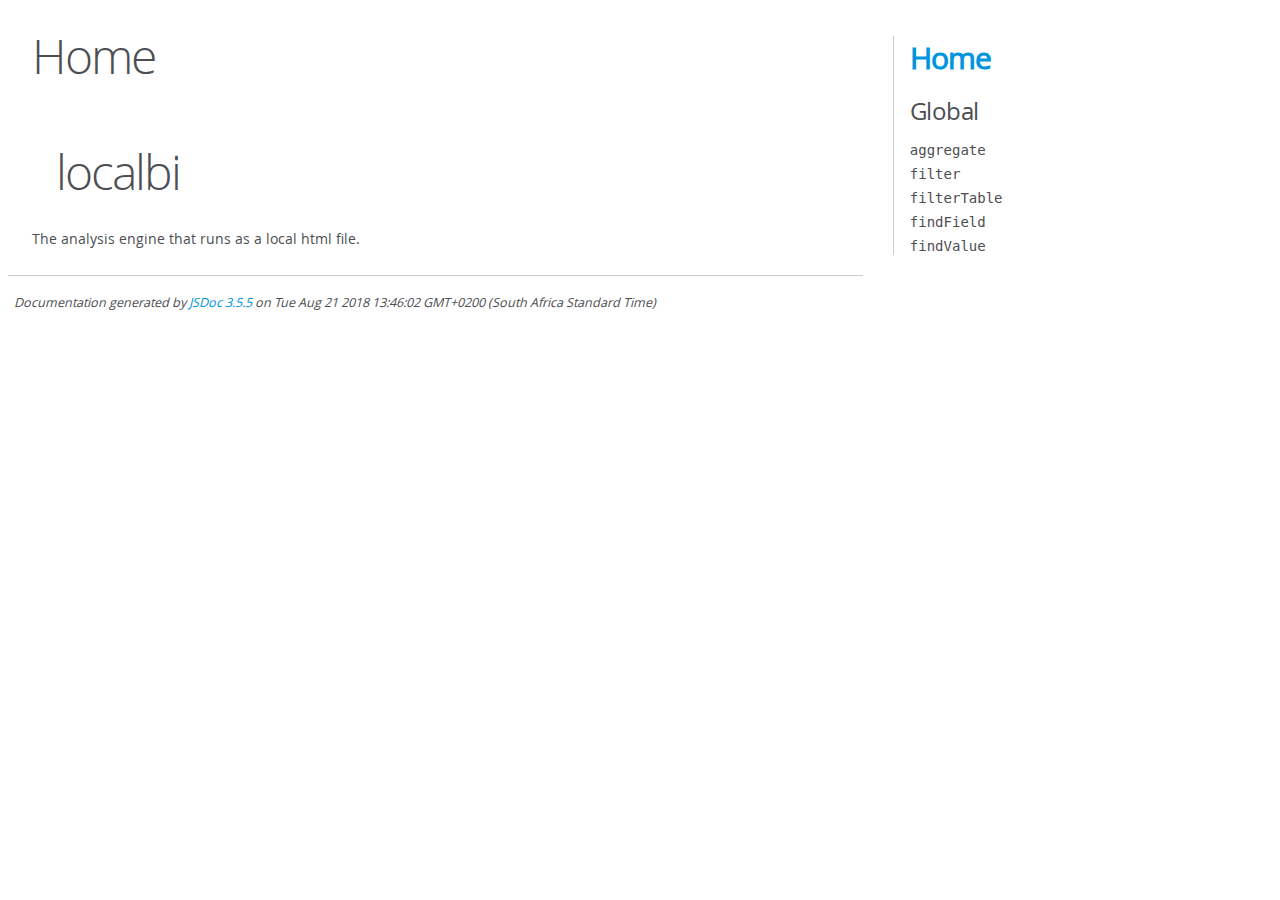
==== docs/index.html @ 4ac19aab "Started jsDoc for filterTable" ====
<!DOCTYPE html>
<html lang="en">
<head>
    <meta charset="utf-8">
    <title>JSDoc: Home</title>

    <script src="scripts/prettify/prettify.js"> </script>
    <script src="scripts/prettify/lang-css.js"> </script>
    <!--[if lt IE 9]>
      <script src="//html5shiv.googlecode.com/svn/trunk/html5.js"></script>
    <![endif]-->
    <link type="text/css" rel="stylesheet" href="styles/prettify-tomorrow.css">
    <link type="text/css" rel="stylesheet" href="styles/jsdoc-default.css">
</head>

<body>

<div id="main">

    <h1 class="page-title">Home</h1>

    



    


    <h3> </h3>










    




    <section>
        <article><h1>localbi</h1><p>The analysis engine that runs as a local html file.</p></article>
    </section>






</div>

<nav>
    <h2><a href="index.html">Home</a></h2><h3>Global</h3><ul><li><a href="global.html#aggregate">aggregate</a></li><li><a href="global.html#filter">filter</a></li><li><a href="global.html#filterTable">filterTable</a></li><li><a href="global.html#findField">findField</a></li><li><a href="global.html#findValue">findValue</a></li></ul>
</nav>

<br class="clear">

<footer>
    Documentation generated by <a href="https://github.com/jsdoc3/jsdoc">JSDoc 3.5.5</a> on Tue Aug 21 2018 13:46:02 GMT+0200 (South Africa Standard Time)
</footer>

<script> prettyPrint(); </script>
<script src="scripts/linenumber.js"> </script>
</body>
</html>
---- docs/styles/prettify-tomorrow.css ----
/* Tomorrow Theme */
/* Original theme - https://github.com/chriskempson/tomorrow-theme */
/* Pretty printing styles. Used with prettify.js. */
/* SPAN elements with the classes below are added by prettyprint. */
/* plain text */
.pln {
  color: #4d4d4c; }

@media screen {
  /* string content */
  .str {
    color: #718c00; }

  /* a keyword */
  .kwd {
    color: #8959a8; }

  /* a comment */
  .com {
    color: #8e908c; }

  /* a type name */
  .typ {
    color: #4271ae; }

  /* a literal value */
  .lit {
    color: #f5871f; }

  /* punctuation */
  .pun {
    color: #4d4d4c; }

  /* lisp open bracket */
  .opn {
    color: #4d4d4c; }

  /* lisp close bracket */
  .clo {
    color: #4d4d4c; }

  /* a markup tag name */
  .tag {
    color: #c82829; }

  /* a markup attribute name */
  .atn {
    color: #f5871f; }

  /* a markup attribute value */
  .atv {
    color: #3e999f; }

  /* a declaration */
  .dec {
    color: #f5871f; }

  /* a variable name */
  .var {
    color: #c82829; }

  /* a function name */
  .fun {
    color: #4271ae; } }
/* Use higher contrast and text-weight for printable form. */
@media print, projection {
  .str {
    color: #060; }

  .kwd {
    color: #006;
    font-weight: bold; }

  .com {
    color: #600;
    font-style: italic; }

  .typ {
    color: #404;
    font-weight: bold; }

  .lit {
    color: #044; }

  .pun, .opn, .clo {
    color: #440; }

  .tag {
    color: #006;
    font-weight: bold; }

  .atn {
    color: #404; }

  .atv {
    color: #060; } }
/* Style */
/*
pre.prettyprint {
  background: white;
  font-family: Consolas, Monaco, 'Andale Mono', monospace;
  font-size: 12px;
  line-height: 1.5;
  border: 1px solid #ccc;
  padding: 10px; }
*/

/* Specify class=linenums on a pre to get line numbering */
ol.linenums {
  margin-top: 0;
  margin-bottom: 0; }

/* IE indents via margin-left */
li.L0,
li.L1,
li.L2,
li.L3,
li.L4,
li.L5,
li.L6,
li.L7,
li.L8,
li.L9 {
  /* */ }

/* Alternate shading for lines */
li.L1,
li.L3,
li.L5,
li.L7,
li.L9 {
  /* */ }
---- docs/styles/jsdoc-default.css ----
@font-face {
    font-family: 'Open Sans';
    font-weight: normal;
    font-style: normal;
    src: url('../fonts/OpenSans-Regular-webfont.eot');
    src:
        local('Open Sans'),
        local('OpenSans'),
        url('../fonts/OpenSans-Regular-webfont.eot?#iefix') format('embedded-opentype'),
        url('../fonts/OpenSans-Regular-webfont.woff') format('woff'),
        url('../fonts/OpenSans-Regular-webfont.svg#open_sansregular') format('svg');
}

@font-face {
    font-family: 'Open Sans Light';
    font-weight: normal;
    font-style: normal;
    src: url('../fonts/OpenSans-Light-webfont.eot');
    src:
        local('Open Sans Light'),
        local('OpenSans Light'),
        url('../fonts/OpenSans-Light-webfont.eot?#iefix') format('embedded-opentype'),
        url('../fonts/OpenSans-Light-webfont.woff') format('woff'),
        url('../fonts/OpenSans-Light-webfont.svg#open_sanslight') format('svg');
}

html
{
    overflow: auto;
    background-color: #fff;
    font-size: 14px;
}

body
{
    font-family: 'Open Sans', sans-serif;
    line-height: 1.5;
    color: #4d4e53;
    background-color: white;
}

a, a:visited, a:active {
    color: #0095dd;
    text-decoration: none;
}

a:hover {
    text-decoration: underline;
}

header
{
    display: block;
    padding: 0px 4px;
}

tt, code, kbd, samp {
    font-family: Consolas, Monaco, 'Andale Mono', monospace;
}

.class-description {
    font-size: 130%;
    line-height: 140%;
    margin-bottom: 1em;
    margin-top: 1em;
}

.class-description:empty {
    margin: 0;
}

#main {
    float: left;
    width: 70%;
}

article dl {
    margin-bottom: 40px;
}

article img {
  max-width: 100%;
}

section
{
    display: block;
    background-color: #fff;
    padding: 12px 24px;
    border-bottom: 1px solid #ccc;
    margin-right: 30px;
}

.variation {
    display: none;
}

.signature-attributes {
    font-size: 60%;
    color: #aaa;
    font-style: italic;
    font-weight: lighter;
}

nav
{
    display: block;
    float: right;
    margin-top: 28px;
    width: 30%;
    box-sizing: border-box;
    border-left: 1px solid #ccc;
    padding-left: 16px;
}

nav ul {
    font-family: 'Lucida Grande', 'Lucida Sans Unicode', arial, sans-serif;
    font-size: 100%;
    line-height: 17px;
    padding: 0;
    margin: 0;
    list-style-type: none;
}

nav ul a, nav ul a:visited, nav ul a:active {
    font-family: Consolas, Monaco, 'Andale Mono', monospace;
    line-height: 18px;
    color: #4D4E53;
}

nav h3 {
    margin-top: 12px;
}

nav li {
    margin-top: 6px;
}

footer {
    display: block;
    padding: 6px;
    margin-top: 12px;
    font-style: italic;
    font-size: 90%;
}

h1, h2, h3, h4 {
    font-weight: 200;
    margin: 0;
}

h1
{
    font-family: 'Open Sans Light', sans-serif;
    font-size: 48px;
    letter-spacing: -2px;
    margin: 12px 24px 20px;
}

h2, h3.subsection-title
{
    font-size: 30px;
    font-weight: 700;
    letter-spacing: -1px;
    margin-bottom: 12px;
}

h3
{
    font-size: 24px;
    letter-spacing: -0.5px;
    margin-bottom: 12px;
}

h4
{
    font-size: 18px;
    letter-spacing: -0.33px;
    margin-bottom: 12px;
    color: #4d4e53;
}

h5, .container-overview .subsection-title
{
    font-size: 120%;
    font-weight: bold;
    letter-spacing: -0.01em;
    margin: 8px 0 3px 0;
}

h6
{
    font-size: 100%;
    letter-spacing: -0.01em;
    margin: 6px 0 3px 0;
    font-style: italic;
}

table
{
    border-spacing: 0;
    border: 0;
    border-collapse: collapse;
}

td, th
{
    border: 1px solid #ddd;
    margin: 0px;
    text-align: left;
    vertical-align: top;
    padding: 4px 6px;
    display: table-cell;
}

thead tr
{
    background-color: #ddd;
    font-weight: bold;
}

th { border-right: 1px solid #aaa; }
tr > th:last-child { border-right: 1px solid #ddd; }

.ancestors, .attribs { color: #999; }
.ancestors a, .attribs a
{
    color: #999 !important;
    text-decoration: none;
}

.clear
{
    clear: both;
}

.important
{
    font-weight: bold;
    color: #950B02;
}

.yes-def {
    text-indent: -1000px;
}

.type-signature {
    color: #aaa;
}

.name, .signature {
    font-family: Consolas, Monaco, 'Andale Mono', monospace;
}

.details { margin-top: 14px; border-left: 2px solid #DDD; }
.details dt { width: 120px; float: left; padding-left: 10px;  padding-top: 6px; }
.details dd { margin-left: 70px; }
.details ul { margin: 0; }
.details ul { list-style-type: none; }
.details li { margin-left: 30px; padding-top: 6px; }
.details pre.prettyprint { margin: 0 }
.details .object-value { padding-top: 0; }

.description {
    margin-bottom: 1em;
    margin-top: 1em;
}

.code-caption
{
    font-style: italic;
    font-size: 107%;
    margin: 0;
}

.prettyprint
{
    border: 1px solid #ddd;
    width: 80%;
    overflow: auto;
}

.prettyprint.source {
    width: inherit;
}

.prettyprint code
{
    font-size: 100%;
    line-height: 18px;
    display: block;
    padding: 4px 12px;
    margin: 0;
    background-color: #fff;
    color: #4D4E53;
}

.prettyprint code span.line
{
  display: inline-block;
}

.prettyprint.linenums
{
  padding-left: 70px;
  -webkit-user-select: none;
  -moz-user-select: none;
  -ms-user-select: none;
  user-select: none;
}

.prettyprint.linenums ol
{
  padding-left: 0;
}

.prettyprint.linenums li
{
  border-left: 3px #ddd solid;
}

.prettyprint.linenums li.selected,
.prettyprint.linenums li.selected *
{
  background-color: lightyellow;
}

.prettyprint.linenums li *
{
  -webkit-user-select: text;
  -moz-user-select: text;
  -ms-user-select: text;
  user-select: text;
}

.params .name, .props .name, .name code {
    color: #4D4E53;
    font-family: Consolas, Monaco, 'Andale Mono', monospace;
    font-size: 100%;
}

.params td.description > p:first-child,
.props td.description > p:first-child
{
    margin-top: 0;
    padding-top: 0;
}

.params td.description > p:last-child,
.props td.description > p:last-child
{
    margin-bottom: 0;
    padding-bottom: 0;
}

.disabled {
    color: #454545;
}
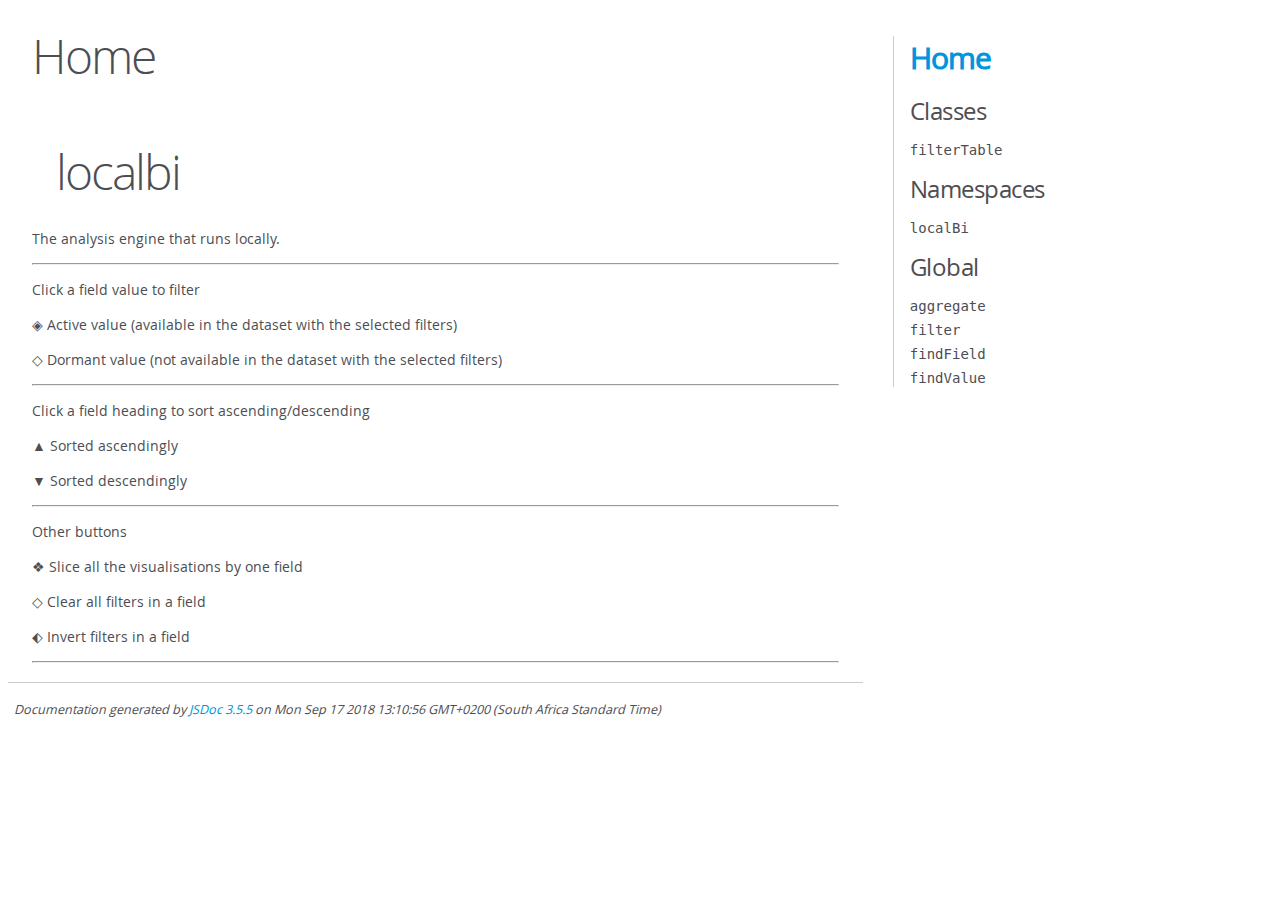
==== commit 555e9b09: "Updated readme and docs" ====
--- a/docs/index.html
+++ b/docs/index.html
@@ -43,7 +43,21 @@
 
 
     <section>
-        <article><h1>localbi</h1><p>The analysis engine that runs as a local html file.</p></article>
+        <article><h1>localbi</h1><p>The analysis engine that runs locally.</p>
+<hr>
+<p>Click a field value to filter</p>
+<p>◈ Active value (available in the dataset with the selected filters)</p>
+<p>◇ Dormant value (not available in the dataset with the selected filters)</p>
+<hr>
+<p>Click a field heading to sort ascending/descending </p>
+<p>▲ Sorted ascendingly</p>
+<p>▼ Sorted descendingly</p>
+<hr>
+<p>Other buttons</p>
+<p>❖ Slice all the visualisations by one field</p>
+<p>◇ Clear all filters in a field</p>
+<p>⬖ Invert filters in a field</p>
+<hr></article>
     </section>
 
 
@@ -54,13 +68,13 @@
 </div>
 
 <nav>
-    <h2><a href="index.html">Home</a></h2><h3>Global</h3><ul><li><a href="global.html#aggregate">aggregate</a></li><li><a href="global.html#filter">filter</a></li><li><a href="global.html#filterTable">filterTable</a></li><li><a href="global.html#findField">findField</a></li><li><a href="global.html#findValue">findValue</a></li></ul>
+    <h2><a href="index.html">Home</a></h2><h3>Classes</h3><ul><li><a href="localBi.filterTable.html">filterTable</a></li></ul><h3>Namespaces</h3><ul><li><a href="localBi.html">localBi</a></li></ul><h3>Global</h3><ul><li><a href="global.html#aggregate">aggregate</a></li><li><a href="global.html#filter">filter</a></li><li><a href="global.html#findField">findField</a></li><li><a href="global.html#findValue">findValue</a></li></ul>
 </nav>
 
 <br class="clear">
 
 <footer>
-    Documentation generated by <a href="https://github.com/jsdoc3/jsdoc">JSDoc 3.5.5</a> on Tue Aug 21 2018 13:46:02 GMT+0200 (South Africa Standard Time)
+    Documentation generated by <a href="https://github.com/jsdoc3/jsdoc">JSDoc 3.5.5</a> on Mon Sep 17 2018 13:10:56 GMT+0200 (South Africa Standard Time)
 </footer>
 
 <script> prettyPrint(); </script>
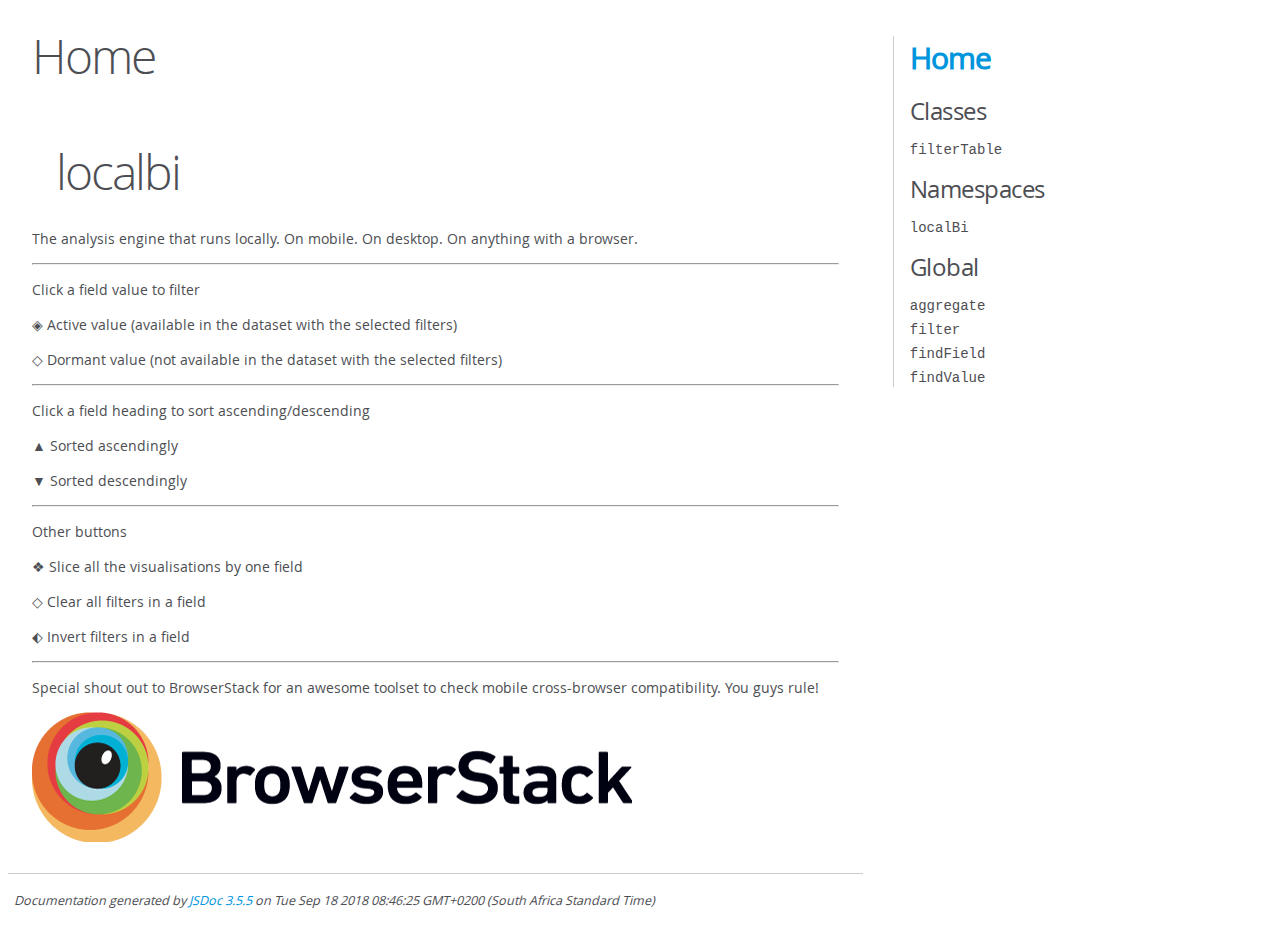
==== commit f83d3630: "Updated docs" ====
--- a/docs/index.html
+++ b/docs/index.html
@@ -43,7 +43,7 @@
 
 
     <section>
-        <article><h1>localbi</h1><p>The analysis engine that runs locally.</p>
+        <article><h1>localbi</h1><p>The analysis engine that runs locally. On mobile. On desktop. On anything with a browser.</p>
 <hr>
 <p>Click a field value to filter</p>
 <p>◈ Active value (available in the dataset with the selected filters)</p>
@@ -57,7 +57,9 @@
 <p>❖ Slice all the visualisations by one field</p>
 <p>◇ Clear all filters in a field</p>
 <p>⬖ Invert filters in a field</p>
-<hr></article>
+<hr>
+<p>Special shout out to BrowserStack for an awesome toolset to check mobile cross-browser compatibility. You guys rule!</p>
+<p><a href="https://www.browserstack.com/"><img src="./images/Browserstack-logo@2x.png" alt="Alt text"></a></p></article>
     </section>
 
 
@@ -74,7 +76,7 @@
 <br class="clear">
 
 <footer>
-    Documentation generated by <a href="https://github.com/jsdoc3/jsdoc">JSDoc 3.5.5</a> on Mon Sep 17 2018 13:10:56 GMT+0200 (South Africa Standard Time)
+    Documentation generated by <a href="https://github.com/jsdoc3/jsdoc">JSDoc 3.5.5</a> on Tue Sep 18 2018 08:46:25 GMT+0200 (South Africa Standard Time)
 </footer>
 
 <script> prettyPrint(); </script>
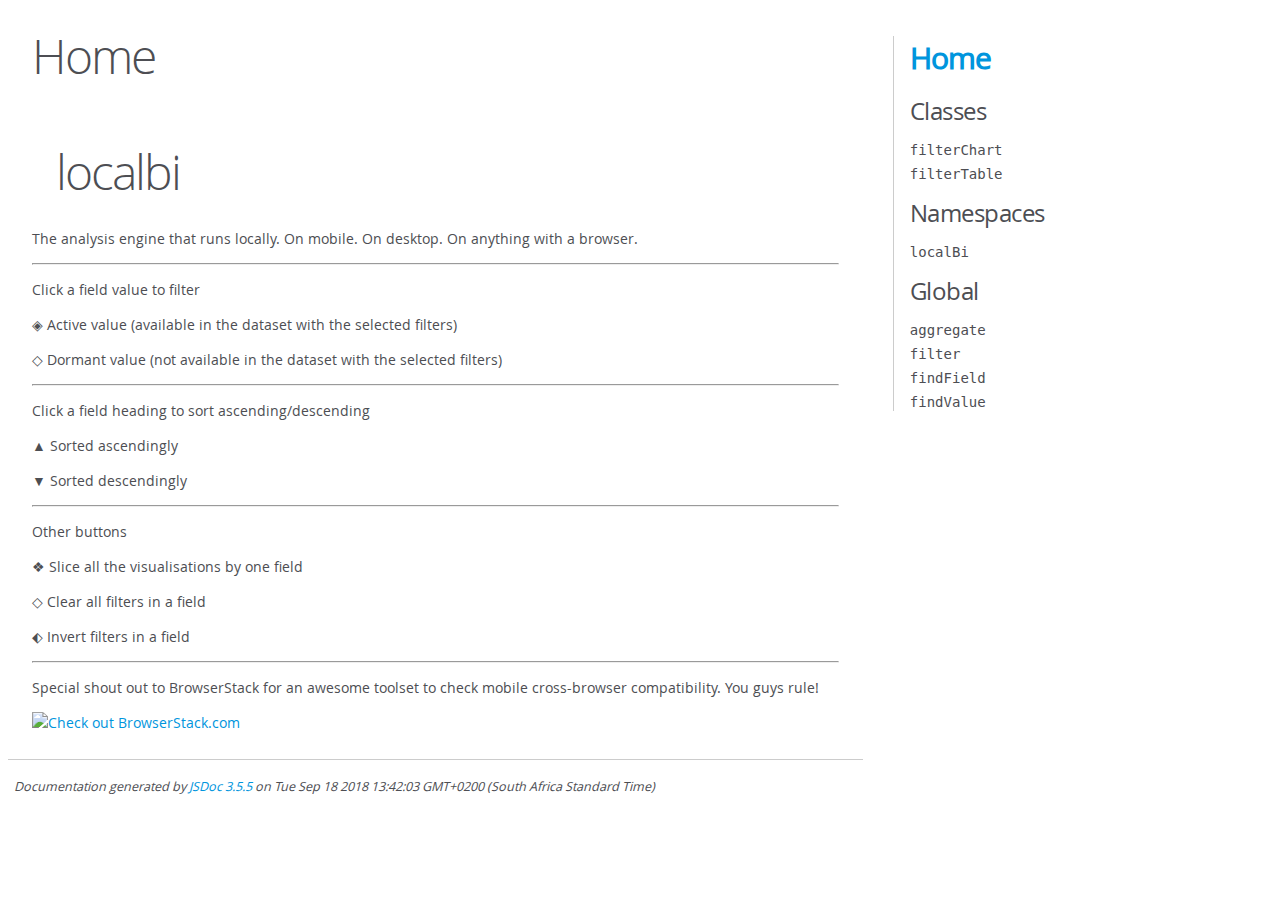
==== commit 067aba7d: "reinstated big dataset, updated docs" ====
--- a/docs/index.html
+++ b/docs/index.html
@@ -59,7 +59,7 @@
 <p>⬖ Invert filters in a field</p>
 <hr>
 <p>Special shout out to BrowserStack for an awesome toolset to check mobile cross-browser compatibility. You guys rule!</p>
-<p><a href="https://www.browserstack.com/"><img src="./images/Browserstack-logo@2x.png" alt="Alt text"></a></p></article>
+<p><a href="https://www.browserstack.com/"><img src="docs/images/Browserstack-logo@2x.png" alt="Check out BrowserStack.com"></a></p></article>
     </section>
 
 
@@ -70,13 +70,13 @@
 </div>
 
 <nav>
-    <h2><a href="index.html">Home</a></h2><h3>Classes</h3><ul><li><a href="localBi.filterTable.html">filterTable</a></li></ul><h3>Namespaces</h3><ul><li><a href="localBi.html">localBi</a></li></ul><h3>Global</h3><ul><li><a href="global.html#aggregate">aggregate</a></li><li><a href="global.html#filter">filter</a></li><li><a href="global.html#findField">findField</a></li><li><a href="global.html#findValue">findValue</a></li></ul>
+    <h2><a href="index.html">Home</a></h2><h3>Classes</h3><ul><li><a href="localBi.filterChart.html">filterChart</a></li><li><a href="localBi.filterTable.html">filterTable</a></li></ul><h3>Namespaces</h3><ul><li><a href="localBi.html">localBi</a></li></ul><h3>Global</h3><ul><li><a href="global.html#aggregate">aggregate</a></li><li><a href="global.html#filter">filter</a></li><li><a href="global.html#findField">findField</a></li><li><a href="global.html#findValue">findValue</a></li></ul>
 </nav>
 
 <br class="clear">
 
 <footer>
-    Documentation generated by <a href="https://github.com/jsdoc3/jsdoc">JSDoc 3.5.5</a> on Tue Sep 18 2018 08:46:25 GMT+0200 (South Africa Standard Time)
+    Documentation generated by <a href="https://github.com/jsdoc3/jsdoc">JSDoc 3.5.5</a> on Tue Sep 18 2018 13:42:03 GMT+0200 (South Africa Standard Time)
 </footer>
 
 <script> prettyPrint(); </script>
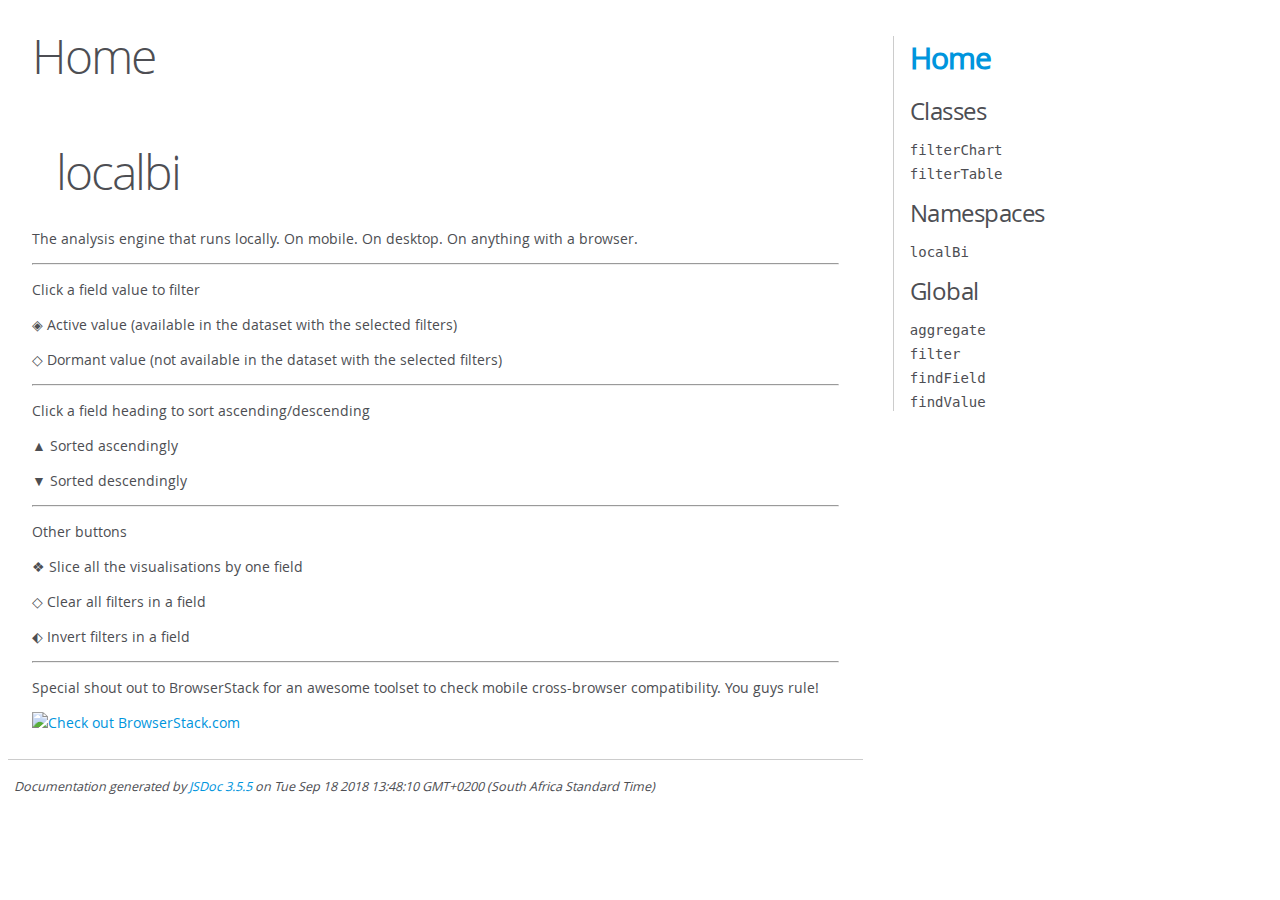
==== commit ec250898: "docs updates" ====
--- a/docs/index.html
+++ b/docs/index.html
@@ -76,7 +76,7 @@
 <br class="clear">
 
 <footer>
-    Documentation generated by <a href="https://github.com/jsdoc3/jsdoc">JSDoc 3.5.5</a> on Tue Sep 18 2018 13:42:03 GMT+0200 (South Africa Standard Time)
+    Documentation generated by <a href="https://github.com/jsdoc3/jsdoc">JSDoc 3.5.5</a> on Tue Sep 18 2018 13:48:10 GMT+0200 (South Africa Standard Time)
 </footer>
 
 <script> prettyPrint(); </script>
